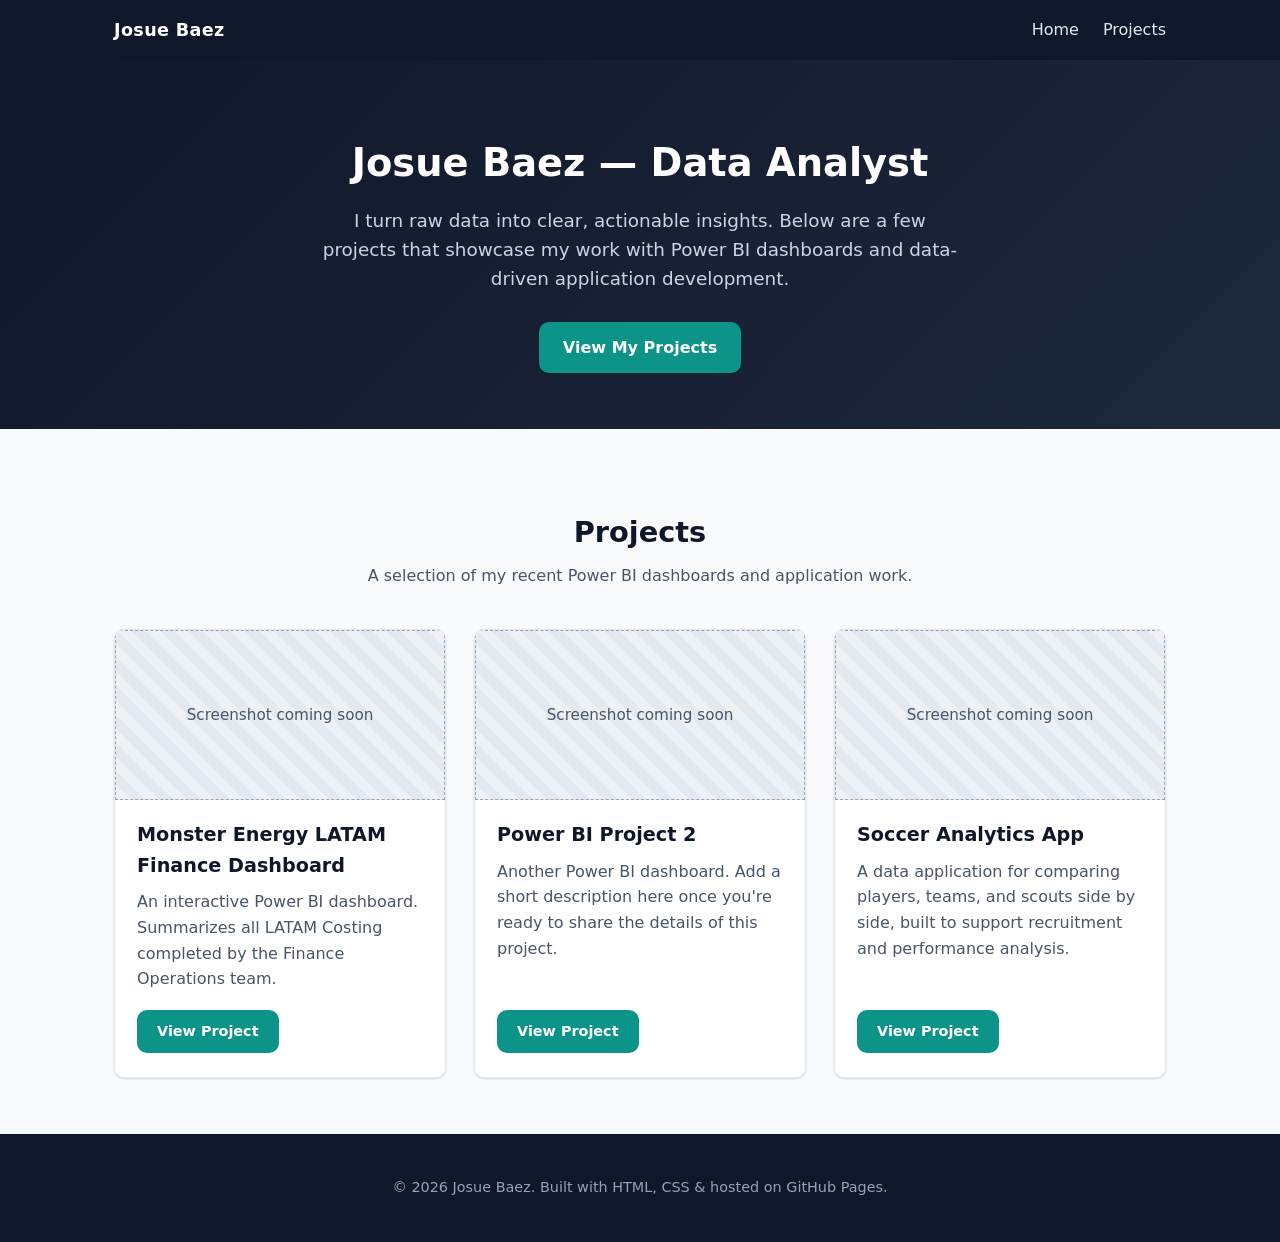
==== index.html @ 696ee0ee "Change project title and update description Updated project title and description for clarity." ====
<!DOCTYPE html>
<html lang="en">
<head>
  <meta charset="UTF-8" />
  <meta name="viewport" content="width=device-width, initial-scale=1.0" />
  <title>Josue Baez | Data Analyst Portfolio</title>
  <meta name="description" content="Data Analyst portfolio showcasing Power BI dashboards and a soccer analytics app." />
  <link rel="stylesheet" href="assets/css/style.css" />
</head>
<body>

  <header class="site-header">
    <nav class="navbar">
      <a class="nav-brand" href="index.html">Josue Baez</a>
      <button class="nav-toggle" aria-label="Toggle navigation" aria-expanded="false">
        <span class="bar"></span>
        <span class="bar"></span>
        <span class="bar"></span>
      </button>
      <ul class="nav-links">
        <li><a href="index.html">Home</a></li>
        <li><a href="index.html#projects">Projects</a></li>
      </ul>
    </nav>
  </header>

  <section class="hero">
    <div class="container">
      <!-- TODO: personalize your headline and tagline -->
      <h1>Josue Baez &mdash; Data Analyst</h1>
      <p class="tagline">
        I turn raw data into clear, actionable insights. Below are a few projects
        that showcase my work with Power BI dashboards and data-driven application
        development.
      </p>
      <a class="btn btn-primary" href="#projects">View My Projects</a>
      <!-- TODO: optionally add a resume/contact button here later -->
    </div>
  </section>

  <section id="projects">
    <div class="container">
      <h2 class="section-title">Projects</h2>
      <p class="section-subtitle">
        A selection of my recent Power BI dashboards and application work.
      </p>

      <div class="project-grid">

        <article class="project-card">
          <div class="placeholder-box thumb">Screenshot coming soon</div>
          <div class="card-body">
            <!-- TODO: replace with your project title/description -->
            <h3>Monster Energy LATAM Finance Dashboard</h3>
            <p>
              An interactive Power BI dashboard. Summarizes all LATAM Costing completed by the Finance Operations team.
            </p>
            <a class="btn btn-primary" href="projects/powerbi-project-1.html">View Project</a>
          </div>
        </article>

        <article class="project-card">
          <div class="placeholder-box thumb">Screenshot coming soon</div>
          <div class="card-body">
            <!-- TODO: replace with your project title/description -->
            <h3>Power BI Project 2</h3>
            <p>
              Another Power BI dashboard. Add a short description here once you're
              ready to share the details of this project.
            </p>
            <a class="btn btn-primary" href="projects/powerbi-project-2.html">View Project</a>
          </div>
        </article>

        <article class="project-card">
          <div class="placeholder-box thumb">Screenshot coming soon</div>
          <div class="card-body">
            <h3>Soccer Analytics App</h3>
            <p>
              A data application for comparing players, teams, and scouts side
              by side, built to support recruitment and performance analysis.
            </p>
            <a class="btn btn-primary" href="projects/soccer-app.html">View Project</a>
          </div>
        </article>

      </div>
    </div>
  </section>

  <footer class="site-footer">
    <div class="container">
      <!-- TODO: add links to your LinkedIn / GitHub / email once ready -->
      <p>&copy; <span id="year"></span> Josue Baez. Built with HTML, CSS &amp; hosted on GitHub Pages.</p>
    </div>
  </footer>

  <script src="assets/js/main.js"></script>
  <script>document.getElementById("year").textContent = new Date().getFullYear();</script>
</body>
</html>
---- assets/css/style.css ----
/* ==========================================================================
   Data Analyst Portfolio — shared stylesheet
   ========================================================================== */

:root {
  --color-bg: #f8fafc;
  --color-surface: #ffffff;
  --color-text: #0f172a;
  --color-text-muted: #475569;
  --color-accent: #0d9488;
  --color-accent-dark: #0f766e;
  --color-border: #e2e8f0;
  --color-navy: #0f172a;
  --radius: 10px;
  --max-width: 1100px;
  --shadow: 0 1px 3px rgba(15, 23, 42, 0.08), 0 1px 2px rgba(15, 23, 42, 0.06);
  --shadow-hover: 0 10px 20px rgba(15, 23, 42, 0.12), 0 3px 6px rgba(15, 23, 42, 0.08);
}

* {
  box-sizing: border-box;
}

html {
  scroll-behavior: smooth;
}

body {
  margin: 0;
  font-family: "Segoe UI", system-ui, -apple-system, Roboto, Helvetica, Arial, sans-serif;
  background: var(--color-bg);
  color: var(--color-text);
  line-height: 1.6;
}

a {
  color: var(--color-accent);
  text-decoration: none;
}

a:hover {
  text-decoration: underline;
}

img {
  max-width: 100%;
  display: block;
}

.container {
  max-width: var(--max-width);
  margin: 0 auto;
  padding: 0 24px;
}

/* ---------- Navigation ---------- */

.site-header {
  background: var(--color-navy);
  position: sticky;
  top: 0;
  z-index: 50;
}

.navbar {
  max-width: var(--max-width);
  margin: 0 auto;
  padding: 16px 24px;
  display: flex;
  align-items: center;
  justify-content: space-between;
}

.nav-brand {
  color: #fff;
  font-weight: 700;
  font-size: 1.1rem;
  letter-spacing: 0.02em;
}

.nav-brand:hover {
  text-decoration: none;
  color: var(--color-accent);
}

.nav-toggle {
  display: none;
  background: none;
  border: none;
  cursor: pointer;
  padding: 6px;
}

.nav-toggle .bar {
  display: block;
  width: 24px;
  height: 2px;
  margin: 5px 0;
  background: #fff;
}

.nav-links {
  display: flex;
  gap: 24px;
  list-style: none;
  margin: 0;
  padding: 0;
}

.nav-links a {
  color: #e2e8f0;
  font-weight: 500;
}

.nav-links a:hover {
  color: #fff;
  text-decoration: none;
}

/* ---------- Hero ---------- */

.hero {
  background: linear-gradient(135deg, var(--color-navy) 0%, #1e293b 100%);
  color: #fff;
  padding: 72px 0 56px;
  text-align: center;
}

.hero h1 {
  font-size: 2.4rem;
  margin: 0 0 12px;
}

.hero .tagline {
  font-size: 1.15rem;
  color: #cbd5e1;
  max-width: 640px;
  margin: 0 auto 28px;
}

.hero .btn {
  margin: 0 8px;
}

/* ---------- Buttons ---------- */

.btn {
  display: inline-block;
  padding: 11px 22px;
  border-radius: var(--radius);
  font-weight: 600;
  border: 2px solid var(--color-accent);
  transition: background 0.15s ease, color 0.15s ease, transform 0.15s ease;
}

.btn:hover {
  text-decoration: none;
  transform: translateY(-1px);
}

.btn-primary {
  background: var(--color-accent);
  color: #fff;
}

.btn-primary:hover {
  background: var(--color-accent-dark);
  border-color: var(--color-accent-dark);
  color: #fff;
}

.btn-secondary {
  background: transparent;
  color: #fff;
}

.btn-secondary:hover {
  background: rgba(255, 255, 255, 0.1);
  color: #fff;
}

/* ---------- Sections ---------- */

section {
  padding: 56px 0;
}

.section-title {
  font-size: 1.8rem;
  margin-bottom: 8px;
  text-align: center;
}

.section-subtitle {
  text-align: center;
  color: var(--color-text-muted);
  max-width: 600px;
  margin: 0 auto 40px;
}

/* ---------- Project cards (home grid) ---------- */

.project-grid {
  display: grid;
  grid-template-columns: repeat(auto-fit, minmax(280px, 1fr));
  gap: 28px;
}

.project-card {
  background: var(--color-surface);
  border: 1px solid var(--color-border);
  border-radius: var(--radius);
  overflow: hidden;
  box-shadow: var(--shadow);
  transition: box-shadow 0.2s ease, transform 0.2s ease;
  display: flex;
  flex-direction: column;
}

.project-card:hover {
  box-shadow: var(--shadow-hover);
  transform: translateY(-3px);
}

.project-card .card-body {
  padding: 20px 22px 24px;
  display: flex;
  flex-direction: column;
  flex: 1;
}

.project-card h3 {
  margin: 0 0 8px;
  font-size: 1.2rem;
}

.project-card p {
  color: var(--color-text-muted);
  margin: 0 0 18px;
  flex: 1;
}

.project-card .btn {
  align-self: flex-start;
  padding: 8px 18px;
  font-size: 0.9rem;
}

/* ---------- Placeholder image box (used until real screenshots are added) --------- */

.placeholder-box {
  background: repeating-linear-gradient(
    45deg,
    #eef2f6,
    #eef2f6 10px,
    #e4e9ef 10px,
    #e4e9ef 20px
  );
  border: 1px dashed #94a3b8;
  color: var(--color-text-muted);
  display: flex;
  align-items: center;
  justify-content: center;
  font-size: 0.95rem;
  font-weight: 500;
  text-align: center;
  padding: 10px;
}

.placeholder-box.thumb {
  height: 170px;
}

.placeholder-box.full {
  height: 320px;
  border-radius: var(--radius);
}

/* ---------- Project detail pages ---------- */

.project-detail-header {
  background: var(--color-navy);
  color: #fff;
  padding: 48px 0 40px;
  text-align: center;
}

.project-detail-header h1 {
  margin: 0 0 10px;
  font-size: 2rem;
}

.project-detail-header p {
  color: #cbd5e1;
  max-width: 640px;
  margin: 0 auto;
}

.detail-section {
  padding: 40px 0;
}

.detail-section:nth-of-type(even) {
  background: var(--color-surface);
}

.detail-section h2 {
  font-size: 1.4rem;
  margin-top: 0;
}

.note {
  background: #fffbeb;
  border: 1px solid #fde68a;
  border-left: 4px solid #d97706;
  padding: 14px 18px;
  border-radius: 6px;
  color: #78350f;
  font-size: 0.95rem;
  margin: 18px 0;
}

.tech-stack-list {
  display: flex;
  flex-wrap: wrap;
  gap: 10px;
  padding: 0;
  margin: 0;
  list-style: none;
}

.tech-stack-list li {
  background: #ecfdf5;
  color: var(--color-accent-dark);
  border: 1px solid #a7f3d0;
  padding: 6px 14px;
  border-radius: 999px;
  font-size: 0.85rem;
  font-weight: 600;
}

.back-link {
  display: inline-block;
  margin-top: 8px;
}

/* ---------- Footer ---------- */

.site-footer {
  background: var(--color-navy);
  color: #94a3b8;
  text-align: center;
  padding: 28px 0;
  font-size: 0.9rem;
}

.site-footer a {
  color: #e2e8f0;
}

/* ---------- Responsive ---------- */

@media (max-width: 720px) {
  .nav-toggle {
    display: block;
  }

  .nav-links {
    position: absolute;
    top: 100%;
    left: 0;
    right: 0;
    background: var(--color-navy);
    flex-direction: column;
    gap: 0;
    display: none;
    padding: 8px 0;
  }

  .nav-links.open {
    display: flex;
  }

  .nav-links li {
    padding: 10px 24px;
    border-top: 1px solid rgba(255, 255, 255, 0.08);
  }

  .hero h1 {
    font-size: 1.9rem;
  }
}
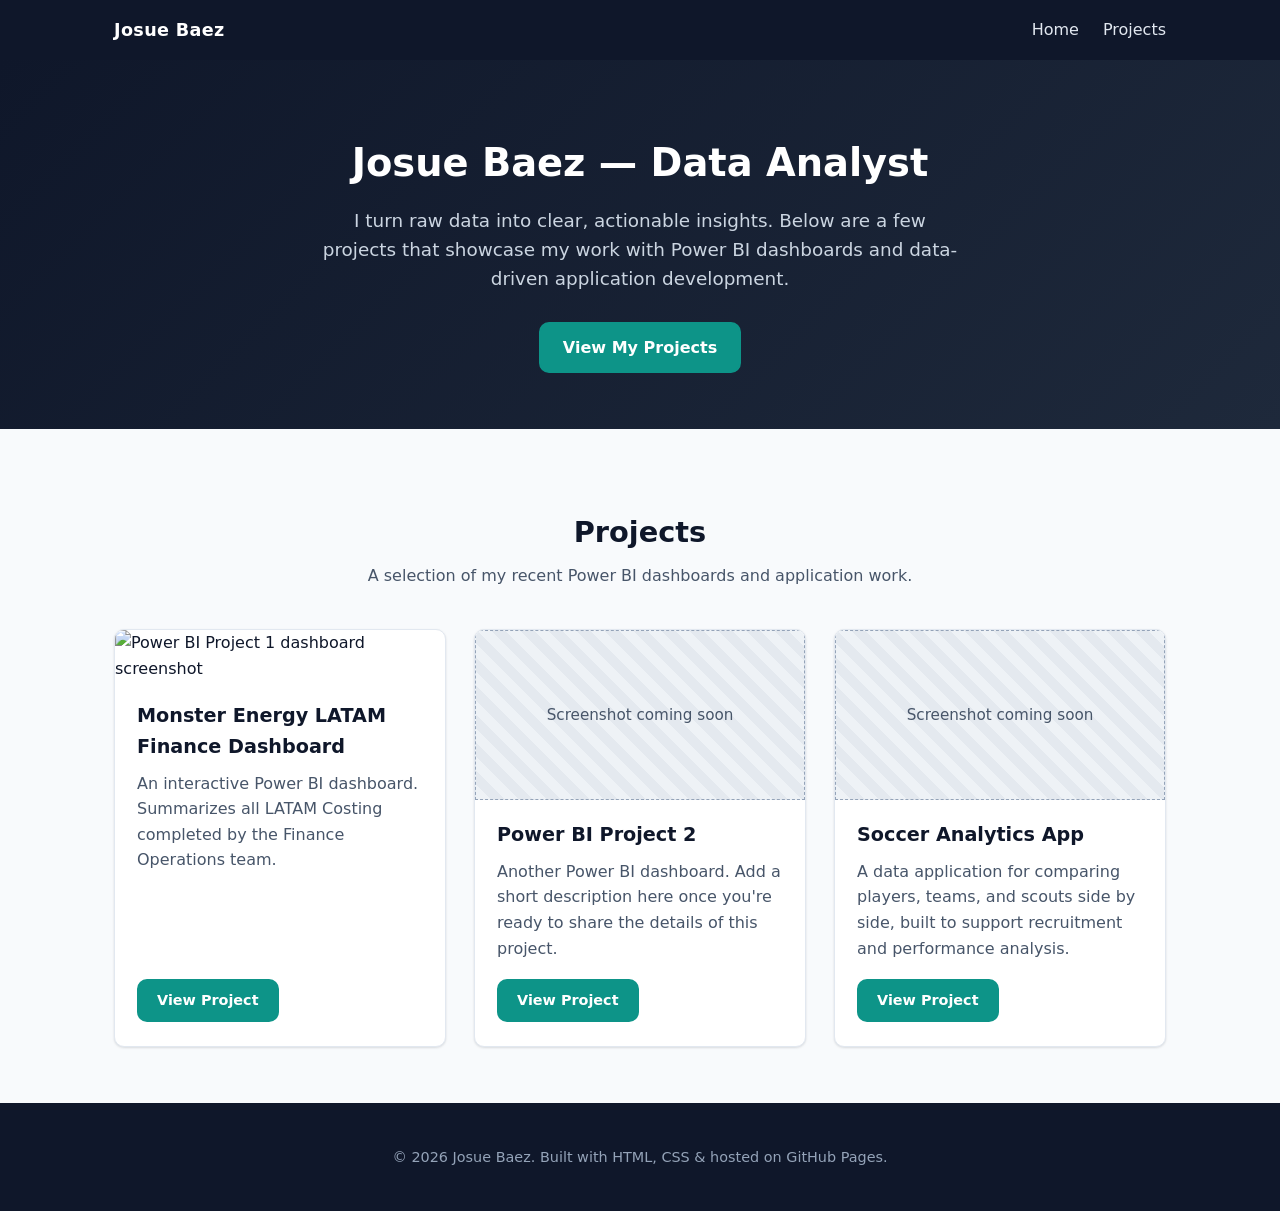
==== commit 891ad027: "Update project card image in index.html Replaced placeholder with actual image for Power BI project." ====
--- a/index.html
+++ b/index.html
@@ -48,7 +48,7 @@
       <div class="project-grid">
 
         <article class="project-card">
-          <div class="placeholder-box thumb">Screenshot coming soon</div>
+           <img src="../assets/images/powerbi-project-1-full.png" alt="Power BI Project 1 dashboard screenshot">
           <div class="card-body">
             <!-- TODO: replace with your project title/description -->
             <h3>Monster Energy LATAM Finance Dashboard</h3>
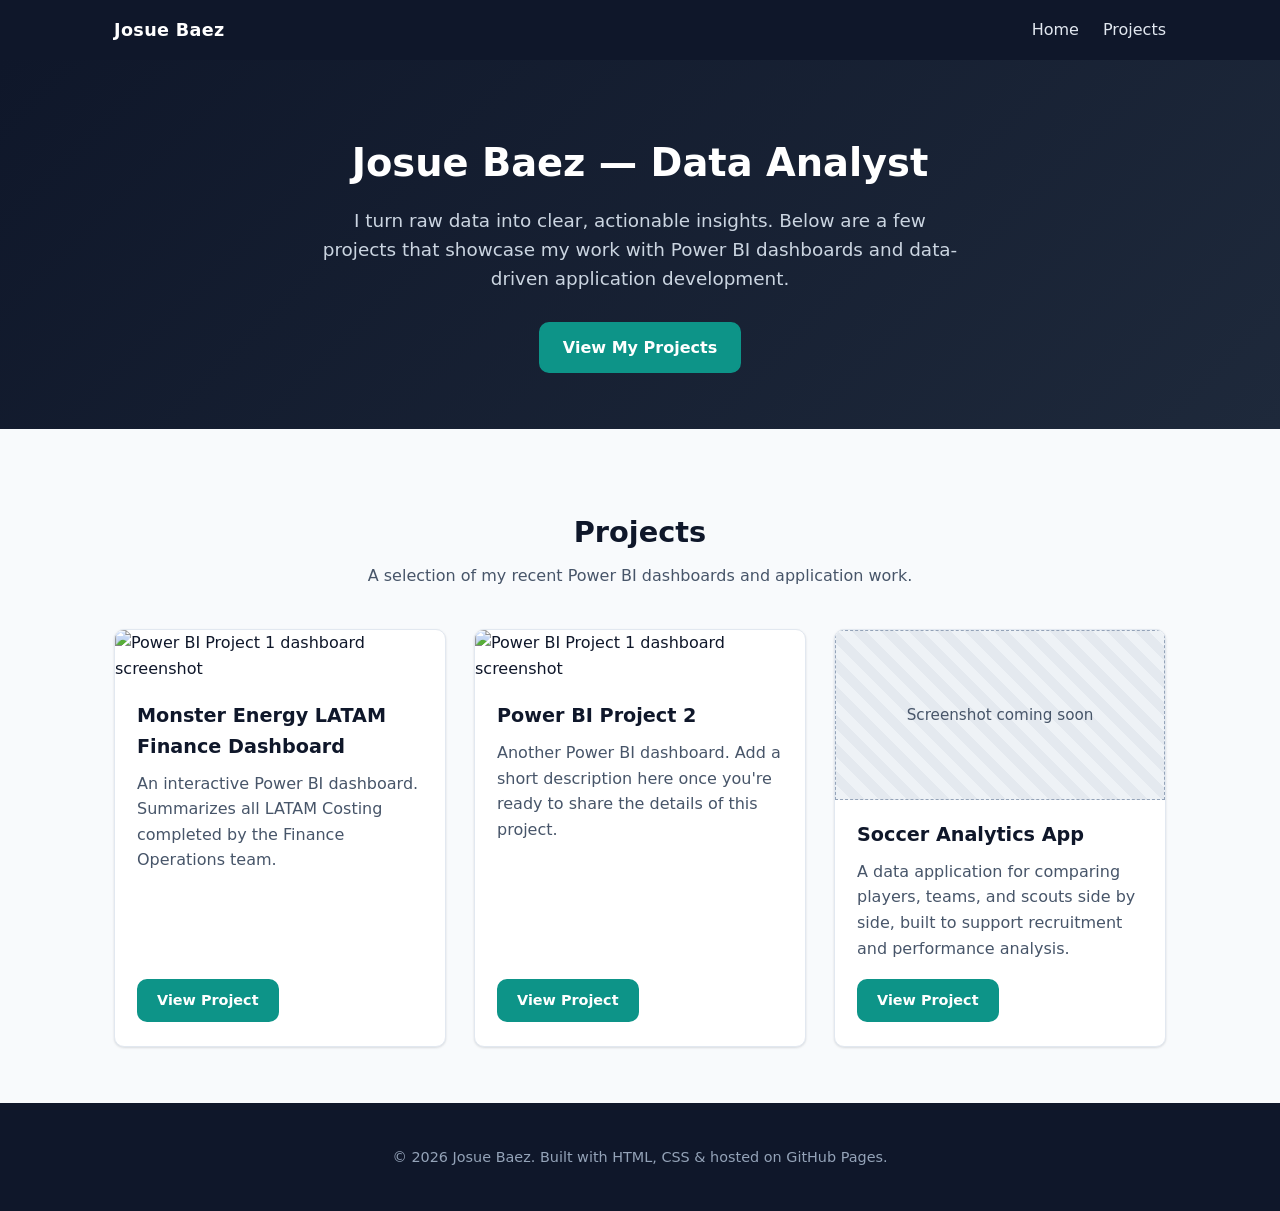
==== commit e78ee819: "Replace placeholder with project screenshot" ====
--- a/index.html
+++ b/index.html
@@ -60,7 +60,7 @@
         </article>
 
         <article class="project-card">
-          <div class="placeholder-box thumb">Screenshot coming soon</div>
+           <img src="../assets/images/powerbi-project-1-full.png" alt="Power BI Project 1 dashboard screenshot">
           <div class="card-body">
             <!-- TODO: replace with your project title/description -->
             <h3>Power BI Project 2</h3>
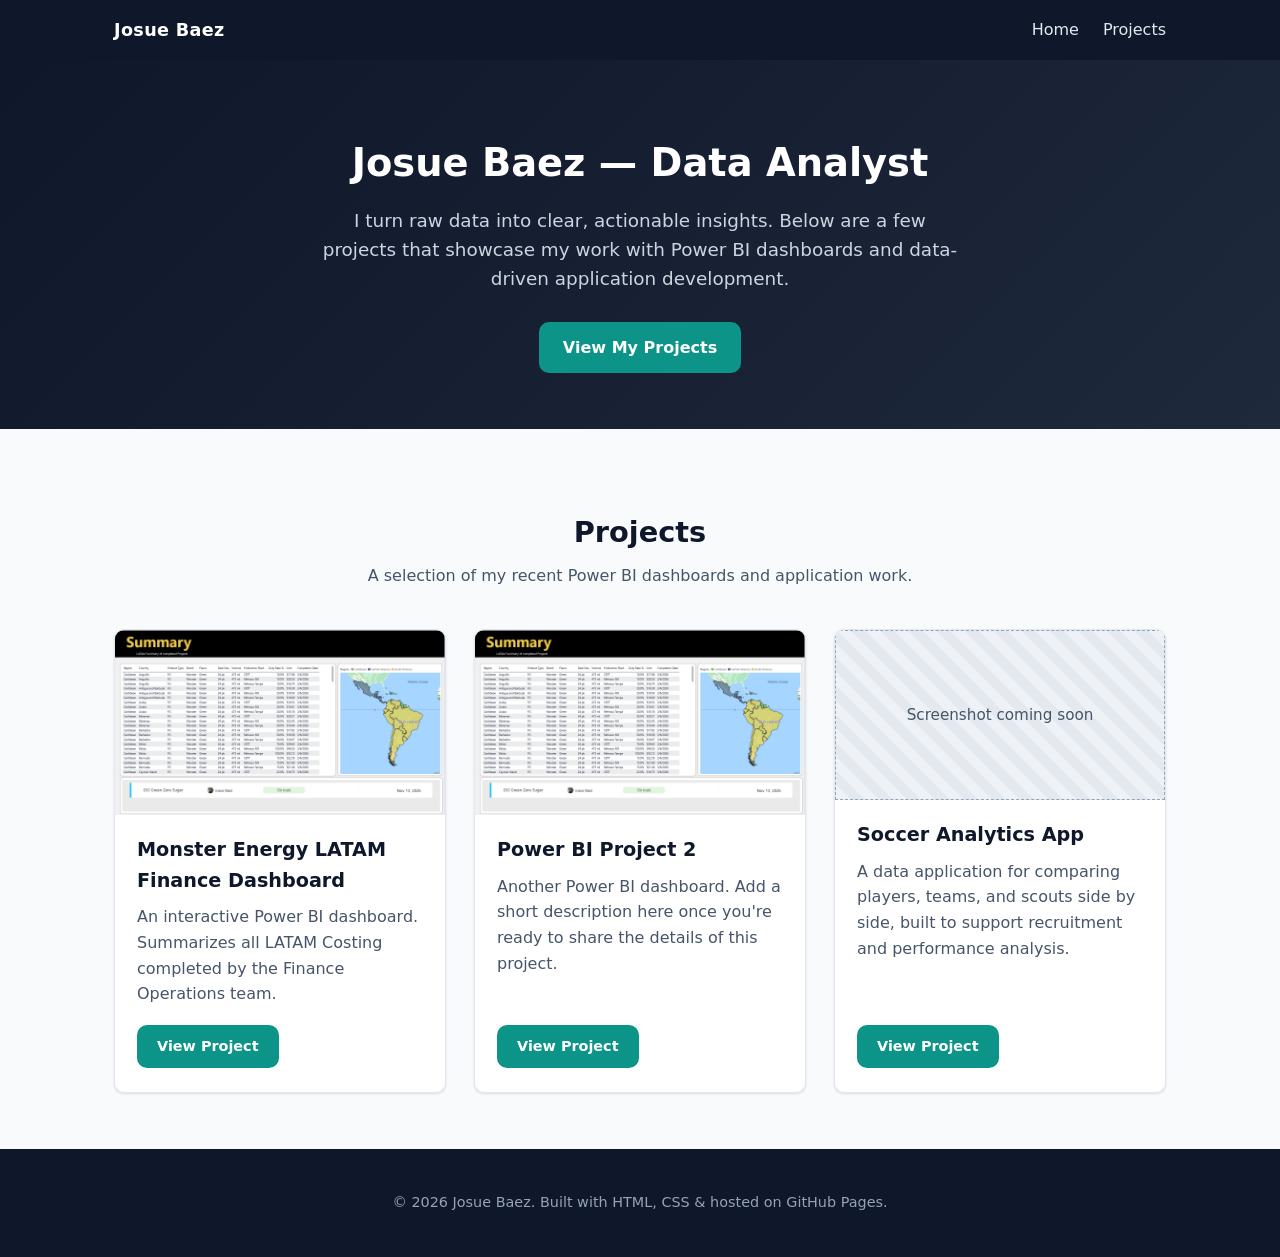
==== commit db5b8130: "Update image source for project cards in index.html" ====
--- a/index.html
+++ b/index.html
@@ -48,7 +48,7 @@
       <div class="project-grid">
 
         <article class="project-card">
-           <img src="../assets/images/powerbi-project-1-full.png" alt="Power BI Project 1 dashboard screenshot">
+           <img src="../assets/images/LATAM_PowerBI.png" alt="Power BI Project 1 dashboard screenshot">
           <div class="card-body">
             <!-- TODO: replace with your project title/description -->
             <h3>Monster Energy LATAM Finance Dashboard</h3>
@@ -60,7 +60,7 @@
         </article>
 
         <article class="project-card">
-           <img src="../assets/images/powerbi-project-1-full.png" alt="Power BI Project 1 dashboard screenshot">
+           <img src="../assets/images/LATAM_PowerBI.png" alt="Power BI Project 1 dashboard screenshot">
           <div class="card-body">
             <!-- TODO: replace with your project title/description -->
             <h3>Power BI Project 2</h3>
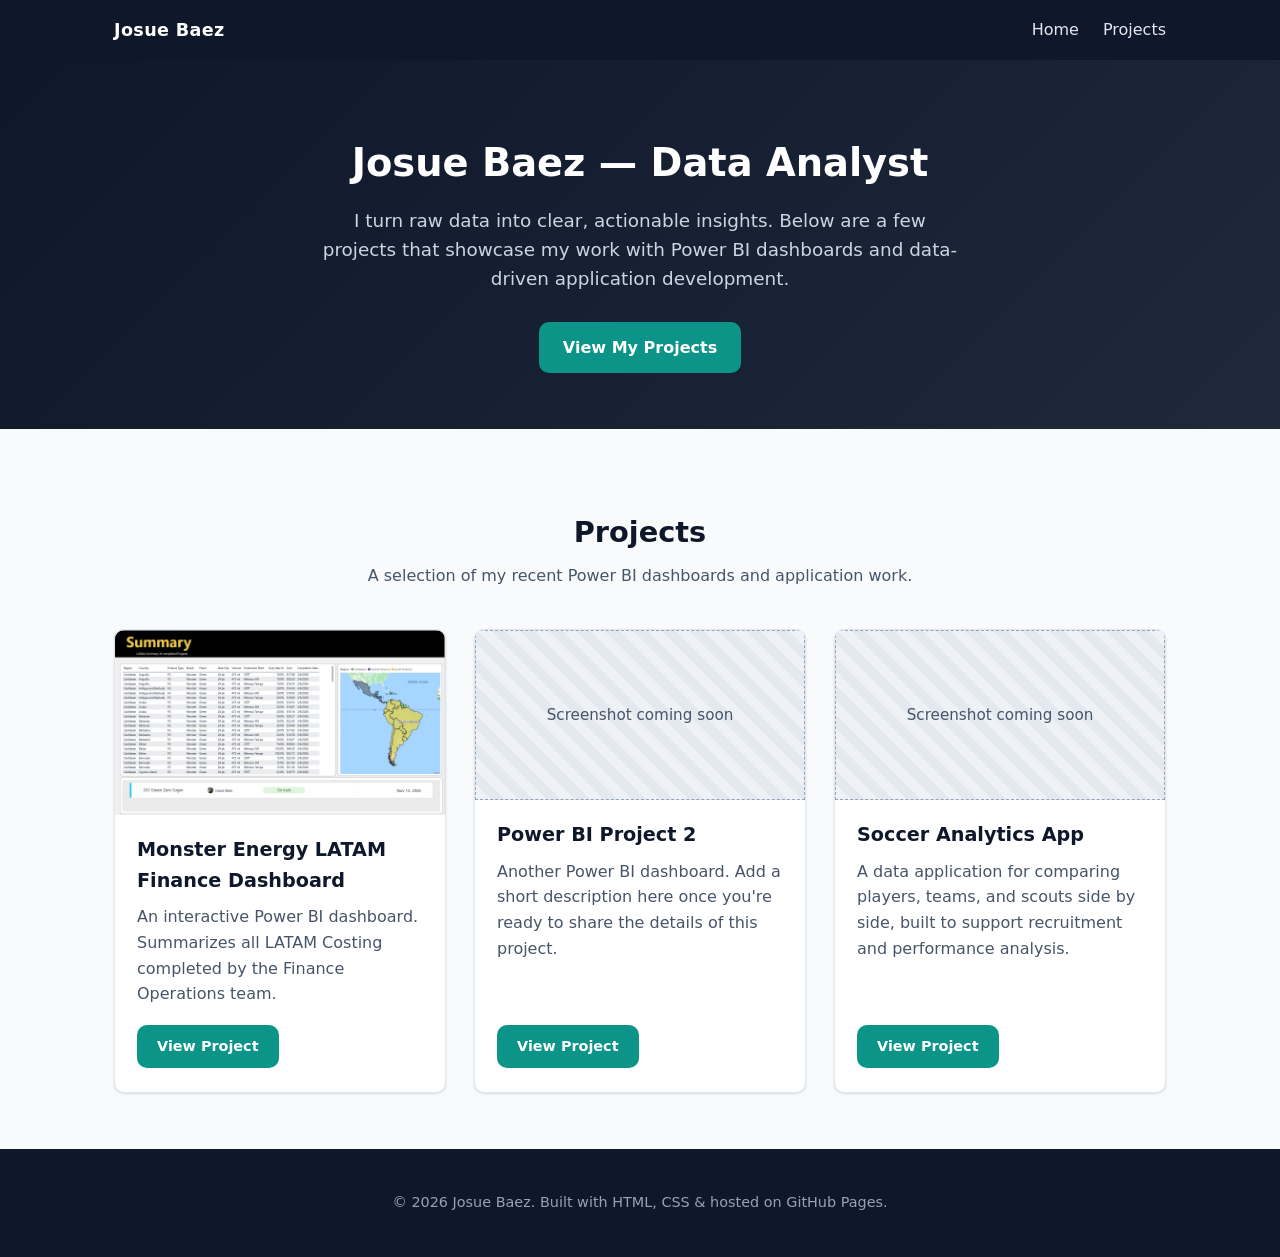
==== commit ef00c7db: "Update index.html" ====
--- a/index.html
+++ b/index.html
@@ -60,7 +60,7 @@
         </article>
 
         <article class="project-card">
-           <img src="../assets/images/LATAM_PowerBI.png" alt="Power BI Project 1 dashboard screenshot">
+           <div class="placeholder-box thumb">Screenshot coming soon</div>
           <div class="card-body">
             <!-- TODO: replace with your project title/description -->
             <h3>Power BI Project 2</h3>
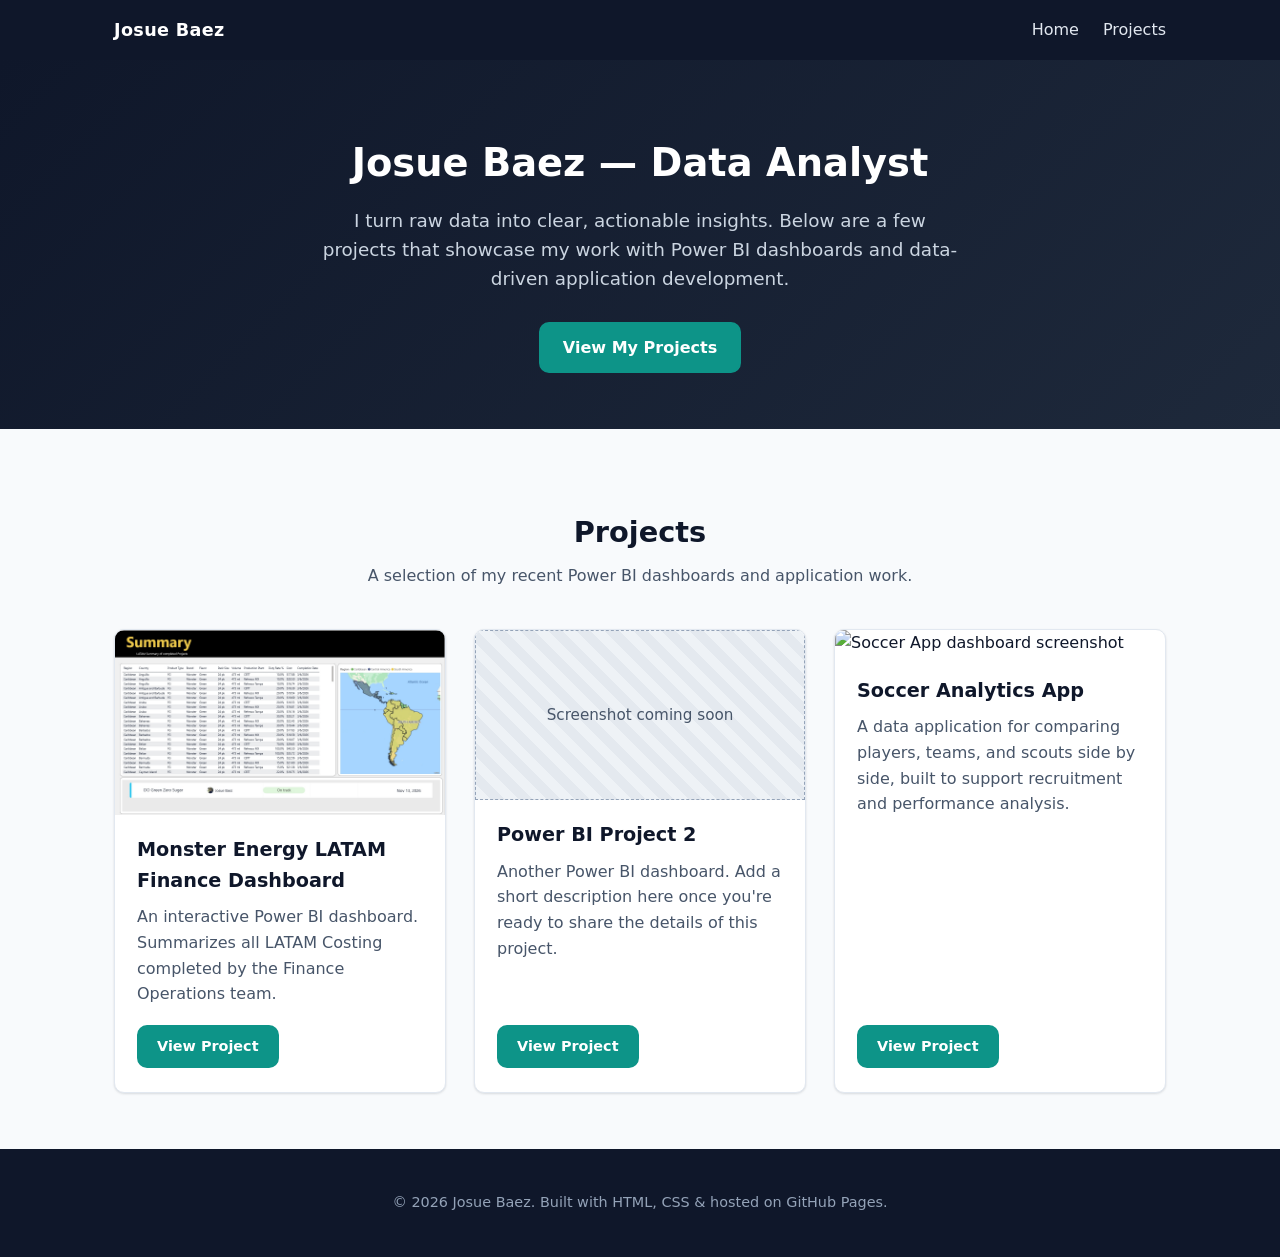
==== commit f75ec420: "Replace placeholder with image for Soccer App" ====
--- a/index.html
+++ b/index.html
@@ -73,7 +73,7 @@
         </article>
 
         <article class="project-card">
-          <div class="placeholder-box thumb">Screenshot coming soon</div>
+          <img src="../assets/image/Soccer_App.png" alt="Soccer App dashboard screenshot">
           <div class="card-body">
             <h3>Soccer Analytics App</h3>
             <p>
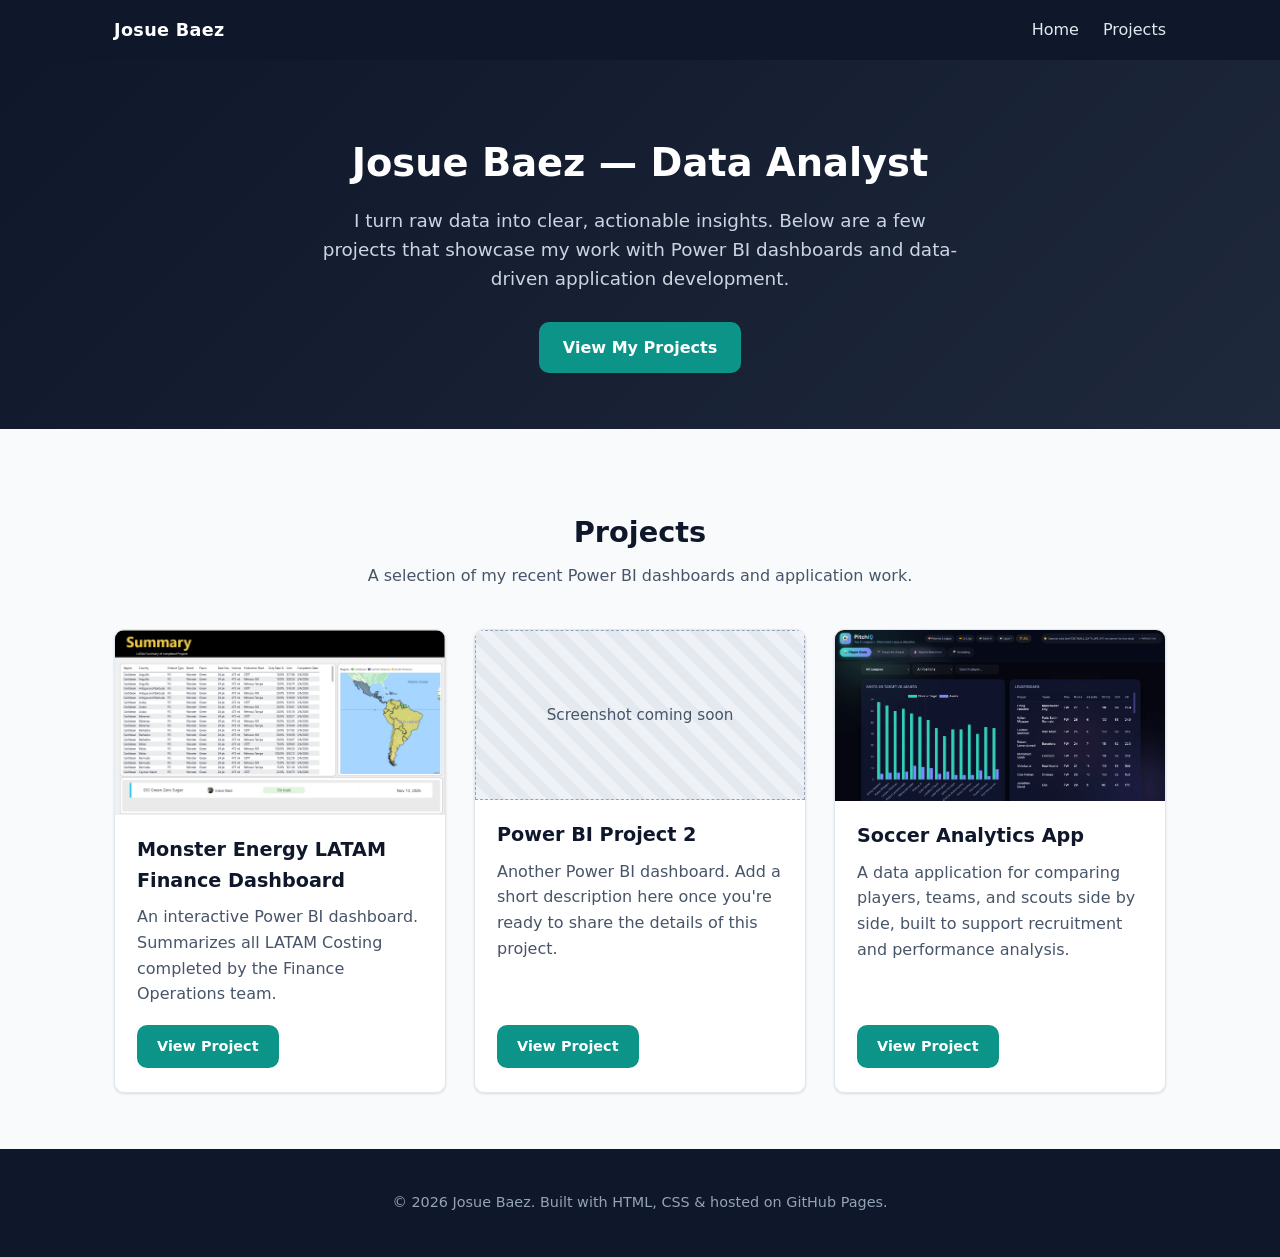
==== commit 3b01214b: "Fix image source path for Soccer App screenshot" ====
--- a/index.html
+++ b/index.html
@@ -73,7 +73,7 @@
         </article>
 
         <article class="project-card">
-          <img src="../assets/image/Soccer_App.png" alt="Soccer App dashboard screenshot">
+          <img src="../assets/images/Soccer_App.png" alt="Soccer App dashboard screenshot">
           <div class="card-body">
             <h3>Soccer Analytics App</h3>
             <p>
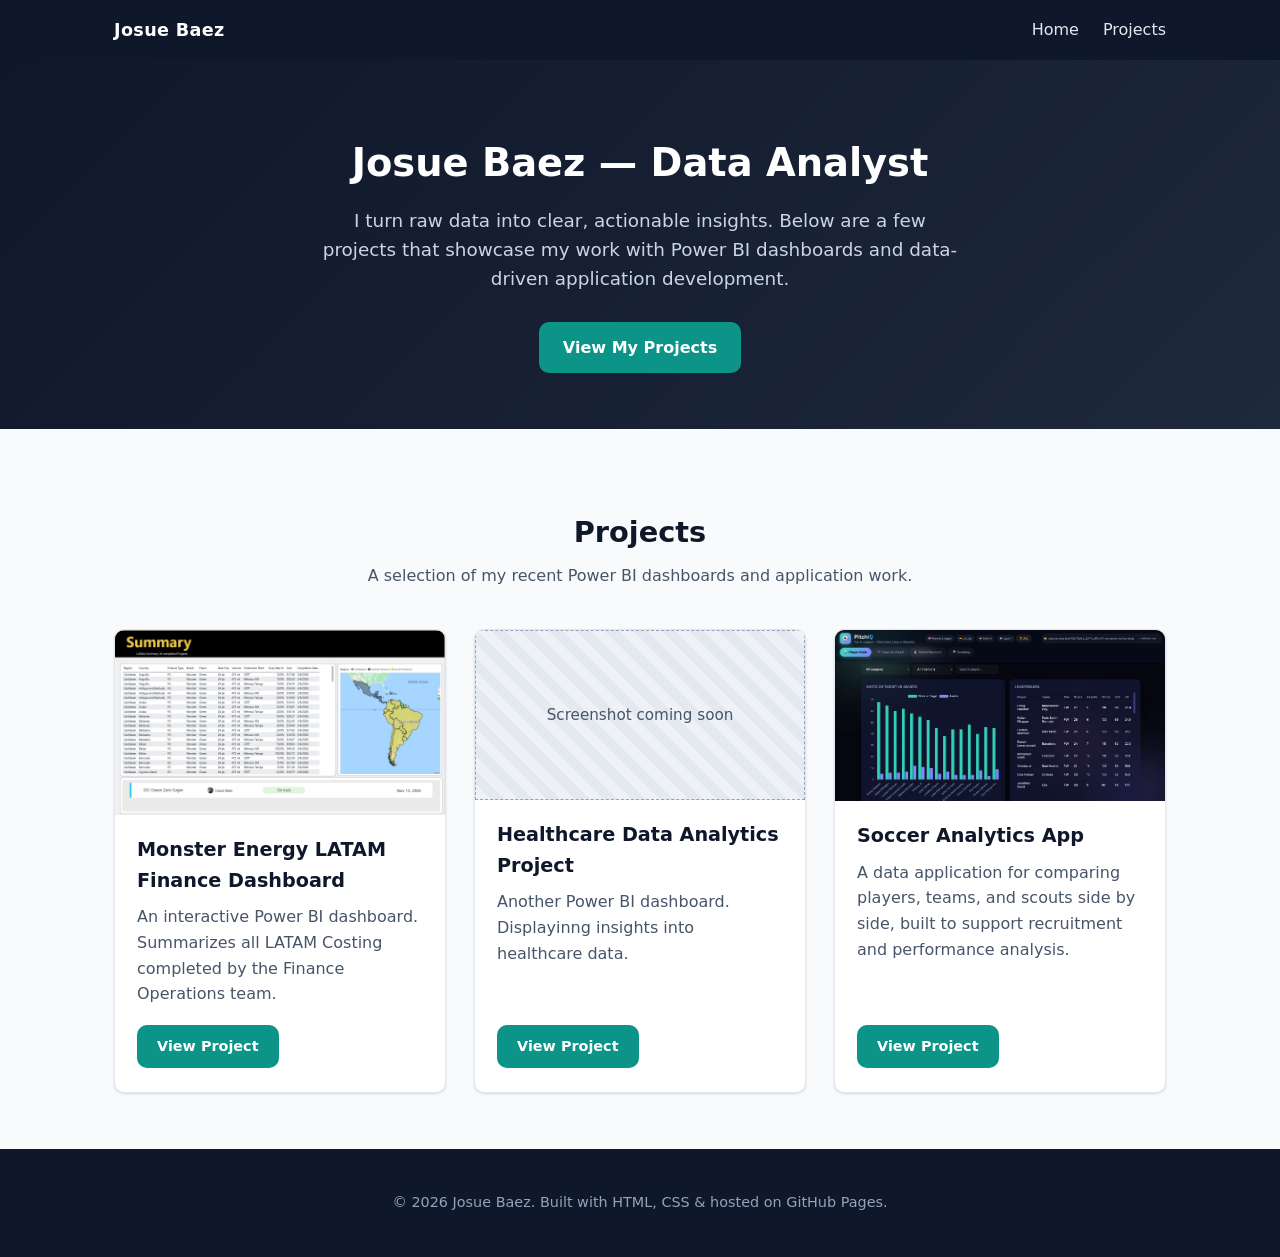
==== commit ed6e13b8: "Update project title and description in index.html" ====
--- a/index.html
+++ b/index.html
@@ -63,10 +63,9 @@
            <div class="placeholder-box thumb">Screenshot coming soon</div>
           <div class="card-body">
             <!-- TODO: replace with your project title/description -->
-            <h3>Power BI Project 2</h3>
+            <h3>Healthcare Data Analytics Project</h3>
             <p>
-              Another Power BI dashboard. Add a short description here once you're
-              ready to share the details of this project.
+              Another Power BI dashboard. Displayinng insights into healthcare data. 
             </p>
             <a class="btn btn-primary" href="projects/powerbi-project-2.html">View Project</a>
           </div>
